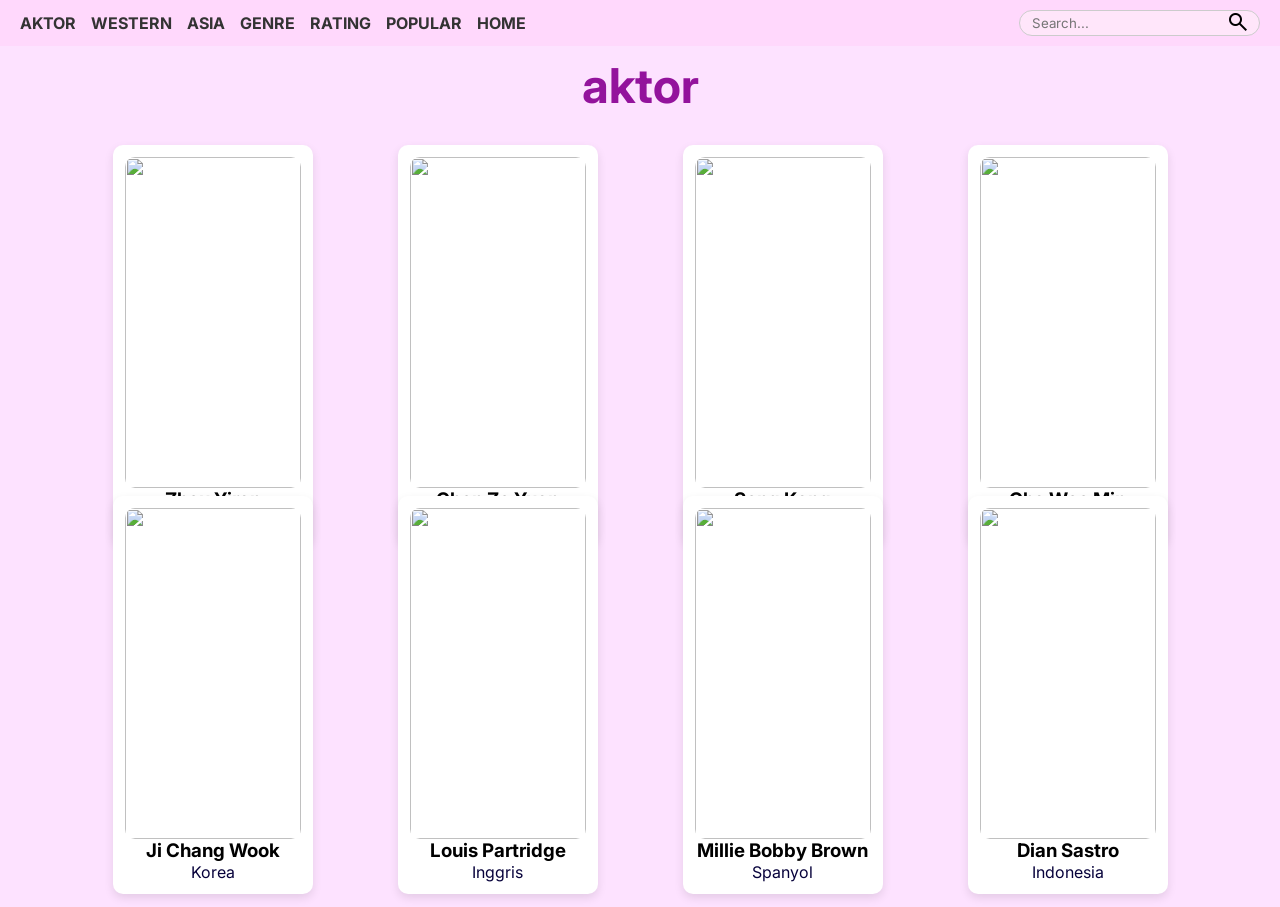
==== aktor/index.html @ ca7730bf "aktor" ====
<html lang="en">
<head>
    <meta charset="UTF-8">
    <meta name="viewport" content="width=device-width, initial-scale=1.0">
    <title>popular</title>
    <meta name="description" content="website berisi tentang film dan novel populer untuk dinikmati">
    <meta name="keywords" content="nonton film streaming film film pixar film indonesia novel misteri film komedi film fantasi novel fantasi">
    <link rel="stylesheet" href="style.css">
    <link rel="stylesheet" href="https://fonts.googleapis.com/css2?family=Material+Symbols+Outlined:opsz,wght,FILL,GRAD@24,400,0,0&icon_names=search" />
</head>
<body>

  <!-- nav -->
  <nav class="navbar"> 
    <ul>
        <li><a href="../aktor/index.html">AKTOR</a></li>
        <li><a href="../wa/index.html">WESTERN</a></li>
        <li><a href="../wa/index.html">ASIA</a></li>
        <li><a href="#">GENRE</a></li>
        <li><a href="../rating/index.html">RATING</a></li>
        <li><a href="../popular/index.html">POPULAR</a></li>
        <li><a href="../index.html">HOME</a></li>
    </ul>

 <!-- searchBtn -->
    <div class="search">
        <input type="text" id="searchInput" placeholder="Search...">
        <span id="searchBtn" class="material-symbols-outlined">
          search
        </span>
      </div>
      </nav>

<!-- isi -->
<h1>aktor</h1>
    <section class="kartu">
        <div class="container">
      
          <div class="card">
            <img src=https://th.bing.com/th/id/OIP.3B-A3HaBVqnLYEPNQAH3CAHaLH?w=204&h=306&c=7&r=0&o=7&dpr=1.3&pid=1.7&rm=3>
            <h3>Zhou Yiran</h3>
            <p class="negara">China</p>
          </div>

          <div class="card">
            <img src="https://th.bing.com/th/id/OIP.o56AKllR2cqV7W0L3cVhtwHaLH?w=204&h=306&c=7&r=0&o=7&dpr=1.3&pid=1.7&rm=3">
            <h3>Chen Ze Yuan</h3>
            <p class="negara">China</p>
          </div>
      
          <div class="card">
            <img src="https://th.bing.com/th/id/OIP.cTzDNAGoONblj3kNoieujwHaLH?w=202&h=303&c=7&r=0&o=7&dpr=1.5&pid=1.7&rm=3">
            <h3>Song Kang</h3>
            <p class="negara">Korea</p>
          </div>

          <div class="card">    
            <img src="https://th.bing.com/th/id/OIP.PqJXPtp6jdVcoOuGrFtP2QHaJQ?w=134&h=180&c=7&r=0&o=7&dpr=1.3&pid=1.7&rm=3">
            <h3>Cha Woo Min</h3>
            <p class="negara">Korea</p>
          </div>

          <div class="card">
            <img src="https://th.bing.com/th/id/OIP.fxDD5S9xhOeC0PctAhPIlgHaLH?w=202&h=303&c=7&r=0&o=7&dpr=1.5&pid=1.7&rm=3">
            <h3>Ji Chang Wook</h3>
            <p class="negara">Korea</p>
          </div>

          <div class="card">
            <img src="https://th.bing.com/th/id/OIP.LAU5u7tvVyrry38-4I5PAAHaJ3?w=135&h=180&c=7&r=0&o=7&dpr=1.5&pid=1.7&rm=3">
            <h3>Louis Partridge</h3>
            <p class="negara">Inggris</p>
          </div>

          <div class="card">
            <img src ="https://th.bing.com/th/id/OIP.SXnhFXzt4nKJMmUrcdI7kAHaKX?w=133&h=186&c=7&r=0&o=7&dpr=1.5&pid=1.7&rm=3">
            <h3>Millie Bobby Brown</h3>
            <p class="negara">Spanyol</p>
          </div>

          <div class="card">
            <img src="https://th.bing.com/th/id/OIP.Fe7umQP2RXWuyt7BxaPhSwAAAA?w=133&h=199&c=7&r=0&o=7&dpr=1.3&pid=1.7&rm=3">
            <h3>Dian Sastro</h3>
            <p class="negara">Indonesia</p>
          </div>

        </div>
    </section>
<script src="script.js"></script>
</body> 
</html>
---- aktor/style.css ----
@import url('https://fonts.googleapis.com/css2?family=Inter:opsz,wght@14..32,100..900&family=Poppins:ital,wght@0,100;0,200;0,300;0,400;0,500;0,600;0,700;0,800;0,900;1,100;1,200;1,300;1,400;1,500;1,600;1,700;1,800;1,900&display=swap');

* {
  margin: 0;
  padding: 0;
  box-sizing: border-box;
  font-family: "Inter", sans-serif;
}

body{
  background-color: #FDE2FF;
}

/* nav */
.navbar {
  display: flex;
  justify-content: space-between;
  align-items: center;
  background-color: #ffd8fc;
  padding: 10px 20px;
  position: sticky;
  top: 0;
  z-index: 10;
}

.navbar ul {
  list-style-type: none;
  display: flex;
  gap: 15px;
}

.navbar a {
  text-decoration: none;
  color: #333;
  font-weight: bold;
}

.navbar a:hover{
  text-decoration: underline;
}

/* search */
.navbar input {
  padding: 5px;
  border-radius: 5px;
  border: 1px solid #ccc;
}

.search input{
  background-color: #ffe6fa;
  border-radius: 50px;
  height: 25px;
  padding: 12px 12px;
}

#searchBtn {
  cursor: pointer;
}

.material-symbols-outlined{
  position: absolute;
  right: 30px;
  z-index: 1;
}

/* isi */
h1{
color:  #93139c;
font-size: 48px;
text-align: center;
margin-top: 10px;
}


.kartu {
    text-align: center;
    padding: 80px;
    margin-top: -70px;
  }
  
  .container {
    display: grid;
    grid-template-columns: repeat(4, 1fr);
    gap: 20px;
    margin-top: 20px;
  }
  
  .card {
    width: 200px;
    margin: auto;
    padding: 12px;
    background: white;
    border-radius: 10px;
    box-shadow: 0 4px 10px rgba(0,0,0,0.1);
    cursor: pointer;
    transition: all 0.3s ease;
    position: relative;
  }
  
  .card img {
    width: 100%;
    border-radius: 10px;
    aspect-ratio: 2 / 3;  
  }
  
  .negara{
    color: #07023b;
  }
  
  .card:hover {
    transform: translateY(-5px);
    box-shadow: 0 5px 10px rgba(156, 60, 150, 0.616);
  }
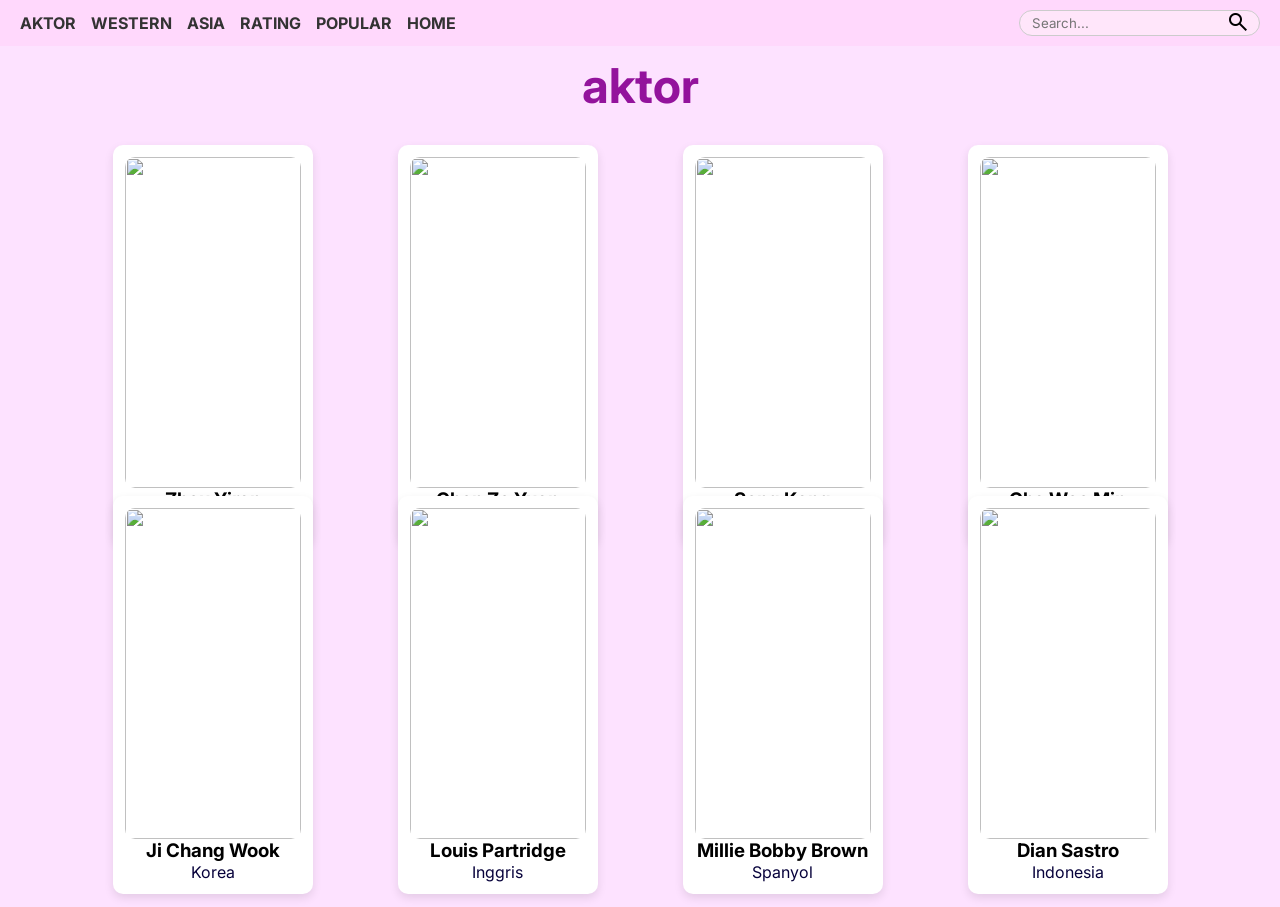
==== commit 713eb5a0: "aktor" ====
--- a/aktor/index.html
+++ b/aktor/index.html
@@ -16,7 +16,6 @@
         <li><a href="../aktor/index.html">AKTOR</a></li>
         <li><a href="../wa/index.html">WESTERN</a></li>
         <li><a href="../wa/index.html">ASIA</a></li>
-        <li><a href="#">GENRE</a></li>
         <li><a href="../rating/index.html">RATING</a></li>
         <li><a href="../popular/index.html">POPULAR</a></li>
         <li><a href="../index.html">HOME</a></li>
@@ -86,7 +85,7 @@
 
         </div>
     </section>
-<script src="script.js"></script>
+<script src="index.js"></script>
 </body> 
 </html>
 
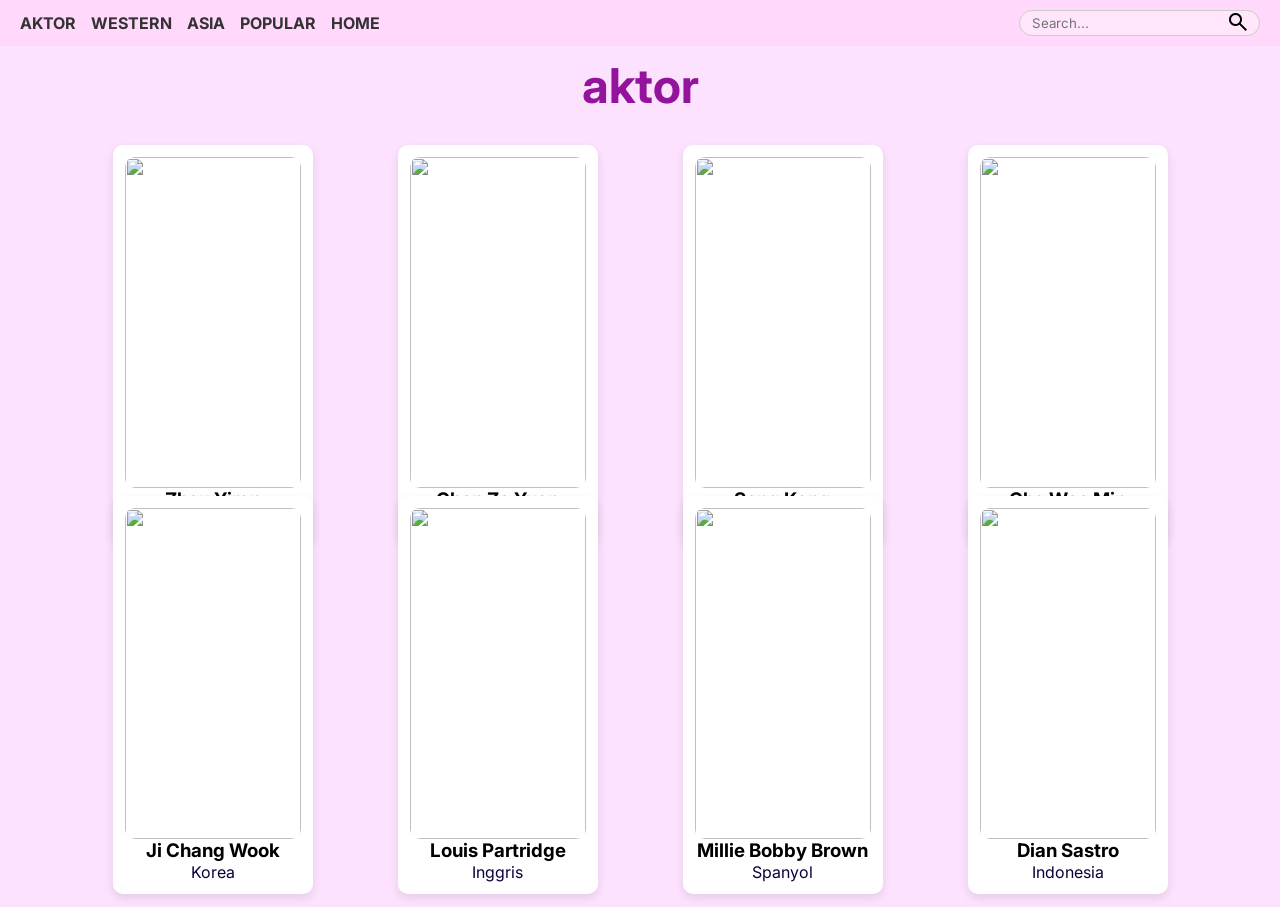
==== commit a1a5c397: "aktor" ====
--- a/aktor/index.html
+++ b/aktor/index.html
@@ -3,8 +3,8 @@
     <meta charset="UTF-8">
     <meta name="viewport" content="width=device-width, initial-scale=1.0">
     <title>popular</title>
-    <meta name="description" content="website berisi tentang film dan novel populer untuk dinikmati">
-    <meta name="keywords" content="nonton film streaming film film pixar film indonesia novel misteri film komedi film fantasi novel fantasi">
+    <meta name="description" content="website berisi tentang para aktor yang terlibat">
+    <meta name="keywords" content="para aktor populer mulai dari aktor korea aktor indonesia dan aktor inggris">
     <link rel="stylesheet" href="style.css">
     <link rel="stylesheet" href="https://fonts.googleapis.com/css2?family=Material+Symbols+Outlined:opsz,wght,FILL,GRAD@24,400,0,0&icon_names=search" />
 </head>
@@ -16,7 +16,6 @@
         <li><a href="../aktor/index.html">AKTOR</a></li>
         <li><a href="../wa/index.html">WESTERN</a></li>
         <li><a href="../wa/index.html">ASIA</a></li>
-        <li><a href="../rating/index.html">RATING</a></li>
         <li><a href="../popular/index.html">POPULAR</a></li>
         <li><a href="../index.html">HOME</a></li>
     </ul>
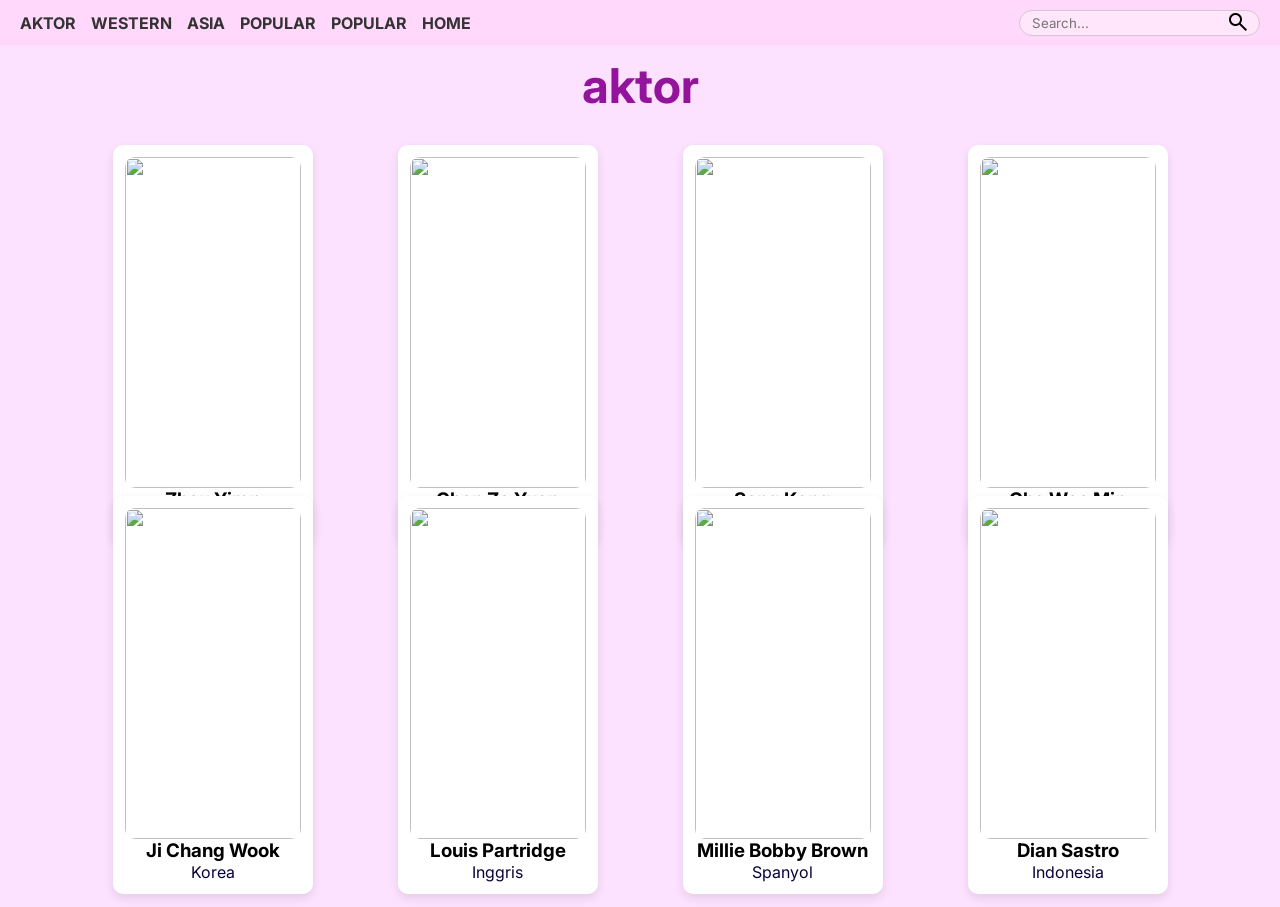
==== commit 991158ef: "aktor" ====
--- a/aktor/index.html
+++ b/aktor/index.html
@@ -4,7 +4,7 @@
     <meta name="viewport" content="width=device-width, initial-scale=1.0">
     <title>popular</title>
     <meta name="description" content="website berisi tentang para aktor yang terlibat">
-    <meta name="keywords" content="para aktor populer mulai dari aktor korea aktor indonesia dan aktor inggris">
+    <meta name="keywords" content="para aktor populer mulai dari aktor korea aktor indonesia dan aktor">
     <link rel="stylesheet" href="style.css">
     <link rel="stylesheet" href="https://fonts.googleapis.com/css2?family=Material+Symbols+Outlined:opsz,wght,FILL,GRAD@24,400,0,0&icon_names=search" />
 </head>
@@ -16,6 +16,7 @@
         <li><a href="../aktor/index.html">AKTOR</a></li>
         <li><a href="../wa/index.html">WESTERN</a></li>
         <li><a href="../wa/index.html">ASIA</a></li>
+        <li><a href="../rating/index.html">POPULAR</a></li>
         <li><a href="../popular/index.html">POPULAR</a></li>
         <li><a href="../index.html">HOME</a></li>
     </ul>
